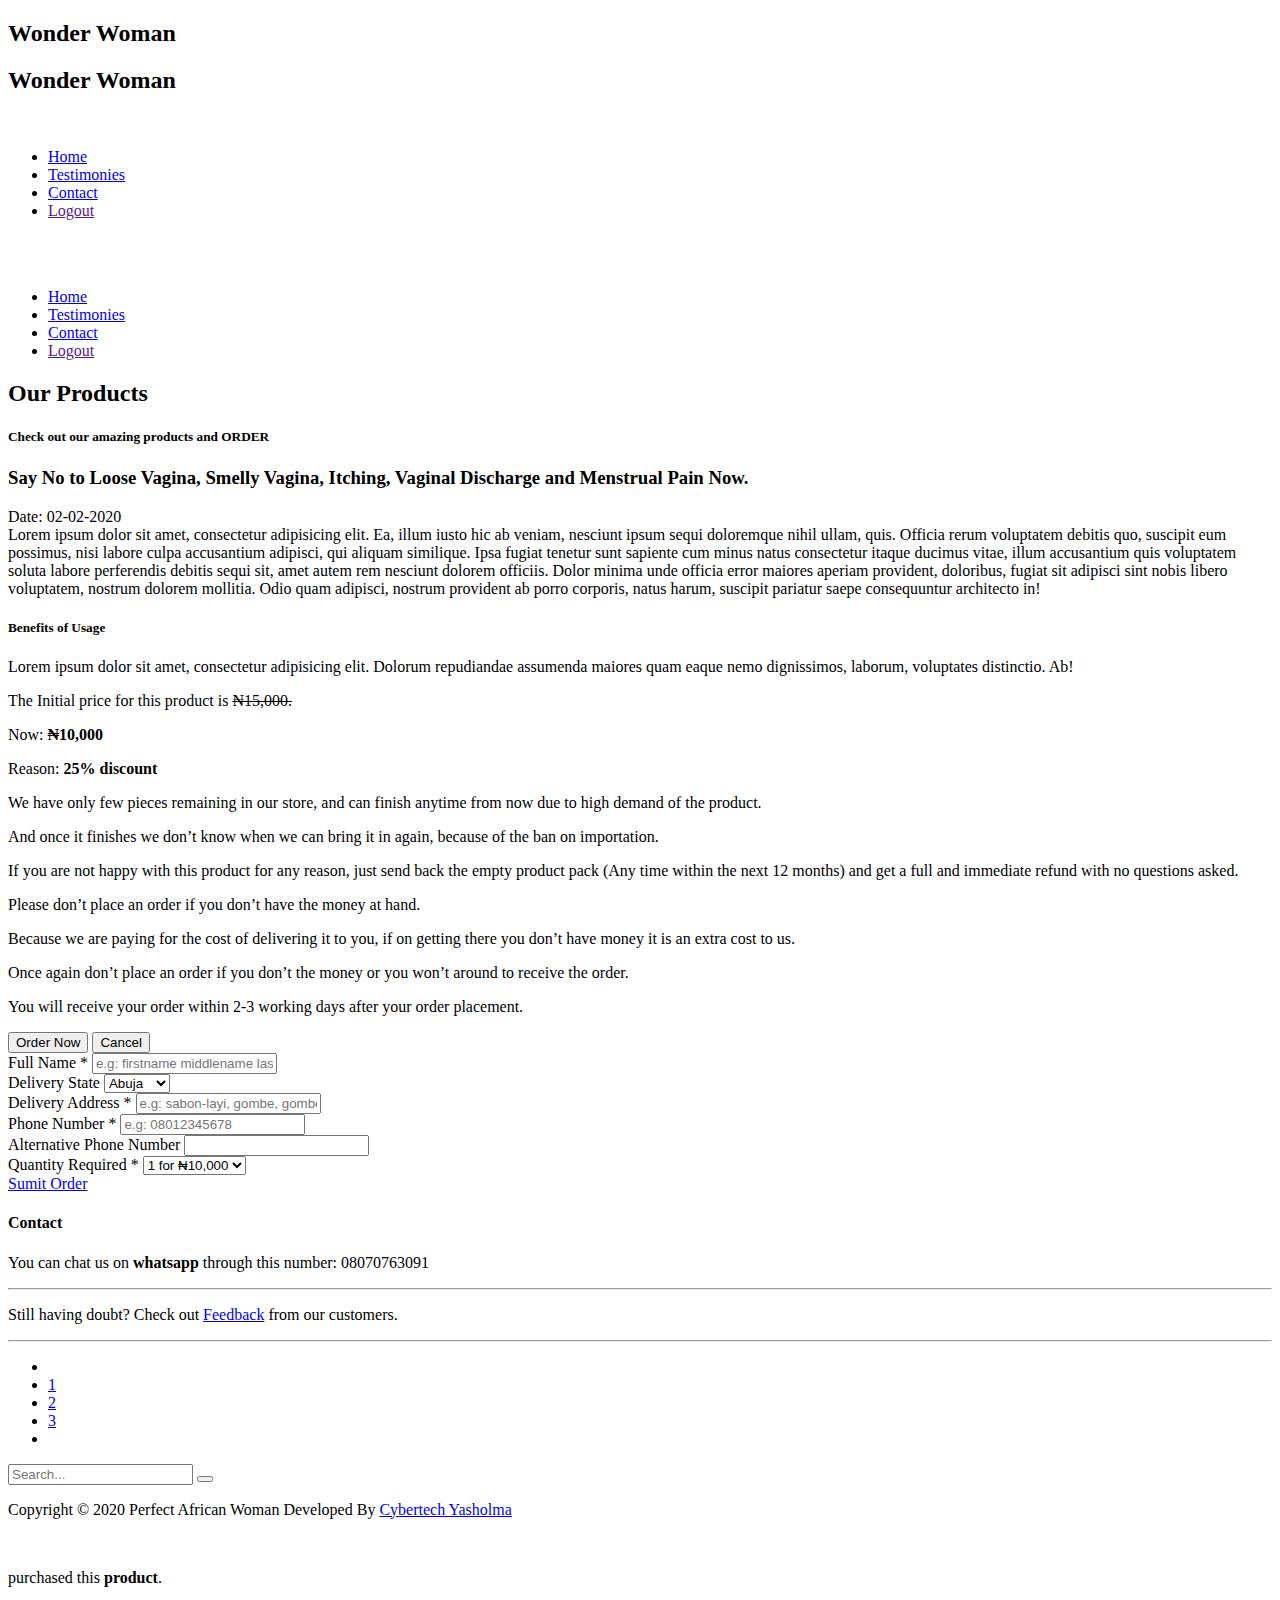
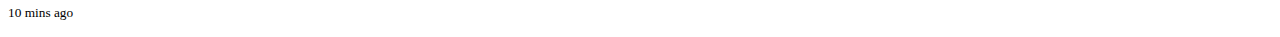
==== main.html @ cd6574d2 "Files added" ====
<!DOCTYPE html>
<html lang="en">

<head>
    <meta charset="UTF-8" />
    <meta name="viewport" content="width=device-width, initial-scale=1, shrink-to-fit=no">
    <meta http-equiv="X-UA-Compatible" content="ie=edge" />
    <title>Perfect African Woman</title>
    <!--  Google Font	-->
    <link href="https://fonts.googleapis.com/css?family=Englebert|Libre+Franklin:400,600,700,900&display=swap" rel="stylesheet">
    <!-- Bootstrap -->
    <link rel="stylesheet" href="./assets/css/bootstrap.min.css">
    <!-- Font-awesome -->
    <link rel="stylesheet" href="./assets/css/all.css">
    <!-- Custom -->
    <link rel="stylesheet" href="./assets/css/custom.css">
</head>

<body>
    <div id="main-home">
       <div class="home-content">
                <h2>Wonder Woman</h2>
            </div>
        <div id="home-overlay" class="text-center">
            <div class="home-content">
                <h2>Wonder Woman</h2>
            </div>
        </div>
        <div class="not-mobile">
            <nav class="mobile-hidden">
                <div class="nav-logo">
                    <img src="./assets/img/logo/pwa-logo-white.png" alt="">
                </div>
                <ul class="items">
                    <li class="item"><a href="./main.html" class="active">Home</a></li>
                    <li class="item"><a href="./testimony.html">Testimonies</a></li>
                    <li class="item"><a href="#contact">Contact</a></li>
                    <li class="item"><a href="">Logout</a></li>
                </ul>
            </nav>
        </div>

        <div class="mobile">
            <div class="nav-logo">
                <img src="./assets/img/logo/pwa-logo-white.png" alt="">

            </div>
            <div class="open-nav">
                <span></span>
                <span></span>
                <span></span>
            </div>

        </div>
        <div class="mobile-content">
            <div class="nav-logo">
                <img src="./assets/img/logo/paw-logo-dark.png" alt="">
            </div>
            <ul class="items">
                <li class="item"><a href="./main.html" class="active">Home</a></li>
                <li class="item"><a href="./testimony.html">Testimonies</a></li>
                <li class="item"><a href="#contact">Contact</a></li>
                <li class="item"><a href="">Logout</a></li>
            </ul>
        </div>
    </div>
    <div id="products">
        <div class="content-box">
            <div class="container">
                <div class="row">
                    <div class="col-md-12 text-center">
                        <div class="heading">
                            <h2>Our Products</h2>
                            <h5>Check out our amazing products and <strong>ORDER</strong></h5>
                        </div>
                    </div>
                </div>
            </div>

            <div class="container" id="product-container">
                <div class="row">
                    <!-- Product -->
                    <div class="col-md-8 border-right col-sm-12 mx-auto">
                        <div class="product">
                            <div class="title">
                                <h3>Say No to Loose Vagina, Smelly Vagina, Itching, Vaginal Discharge and Menstrual Pain
                                    Now.</h3>
                                <span class="time">Date: </span><time datetime="2020-02-02">02-02-2020</time>
                            </div>
                            <div class="description">
                                Lorem ipsum dolor sit amet, consectetur adipisicing elit. Ea, illum iusto hic ab veniam,
                                nesciunt ipsum sequi doloremque nihil ullam, quis. Officia rerum voluptatem debitis quo,
                                suscipit eum possimus, nisi labore culpa accusantium adipisci, qui aliquam similique.
                                Ipsa fugiat tenetur sunt sapiente cum minus natus consectetur itaque ducimus vitae,
                                illum accusantium quis voluptatem soluta labore perferendis debitis sequi sit, amet
                                autem rem nesciunt dolorem officiis. Dolor minima unde officia error maiores aperiam
                                provident, doloribus, fugiat sit adipisci sint nobis libero voluptatem, nostrum dolorem
                                mollitia. Odio quam adipisci, nostrum provident ab porro corporis, natus harum, suscipit
                                pariatur saepe consequuntur architecto in!
                            </div>
                            <div class="benefits">
                                <h5>Benefits of Usage</h5>
                                <p>
                                    Lorem ipsum dolor sit amet, consectetur adipisicing elit. Dolorum repudiandae
                                    assumenda maiores quam eaque nemo dignissimos, laborum, voluptates distinctio. Ab!
                                </p>
                            </div>

                            <div class="price-info">
                                <p class="list">The Initial price for this product is <s>&#8358;15,000.</s></p>
                                <p class="current">Now: <strong>&#8358;10,000</strong></p>
                                <p class="reason">Reason: <strong>25% discount</strong></p>
                            </div>

                            <div class="extras">
                                <p>We have only few pieces remaining in our store, and can finish anytime from now due
                                    to high demand of the product.</p>

                                <p>And once it finishes we don’t know when we can bring it in again, because of the ban
                                    on importation.</p>
                            </div>

                            <div class="warranty">
                                <p>If you are not happy with this product for any reason, just send back the empty
                                    product pack (Any time within the next 12 months) and get a full and immediate
                                    refund with no questions asked.</p>
                            </div>

                            <div class="disclamer">
                                <p class="pls">Please don’t place an order if you don’t have the money at hand.</p>
                                <p>Because we are paying for the cost of delivering it to you, if on getting there you
                                    don’t have money it is an extra cost to us.</p>
                                <p class="pls">Once again don’t place an order if you don’t the money or you won’t
                                    around to receive the order.</p>
                            </div>

                            <div class="delivery">
                                <p>You will receive your order within 2-3 working days after your order placement.</p>
                            </div>

                            <div class="order">
                                <div class="row">
                                    <div class="col-md-4 mx-auto">
                                        <button type="button" id="showOrderForm" class="btn order-btn btn-block">Order
                                            Now <span class="fas fa-shopping-cart"></span></button>
                                        <button type="button" id="closeOrderForm" class="btn d-none order-btn btn-block">Cancel</button>
                                    </div>
                                </div>
                            </div>

                            <div class="order-form">
                                <div class="row">
                                    <div class="col-md-8 col-sm-6 mx-auto">
                                        <form action="" method="POST">
                                            <div class="form-group">
                                                <label for="name">Full Name <span class="text-danger">*</span></label>
                                                <input type="text" name="name" id="name" class="form-control form-control-sm" placeholder="e.g: firstname middlename lastname">
                                            </div>

                                            <div class="form-group">
                                                <label for="state">Delivery State</label>
                                                <select name="state" id="state" class="form-control form-control-sm">
                                                    <option value="1">Abuja</option>
                                                    <option value="2">Lagos</option>
                                                    <option value="3">Gombe</option>
                                                </select>
                                            </div>

                                            <div class="form-group">
                                                <label for="address">Delivery Address <span class="text-danger">*</span></label>
                                                <input type="text" name="address" id="address" class="form-control form-control-sm" placeholder="e.g: sabon-layi, gombe, gombe state">
                                            </div>

                                            <div class="form-group">
                                                <label for="phone">Phone Number <span class="text-danger">*</span></label>
                                                <input type="number" name="phone" id="phone" class="form-control form-control-sm" placeholder="e.g: 08012345678">
                                            </div>

                                            <div class="form-group">
                                                <label for="alt_phone">Alternative Phone Number </label>
                                                <input type="number" name="alt_phone" id="alt_phone" class="form-control form-control-sm">
                                            </div>

                                            <div class="form-group">
                                                <label for="quantity">Quantity Required <span class="text-danger">*</span></label>
                                                <select name="quantity" id="quantity" class="form-control form-control-sm">
                                                    <option value="1">1 for &#8358;10,000</option>
                                                    <option value="2">2 for &#8358;18,000</option>
                                                    <option value="3">3 for &#8358;26,000</option>
                                                </select>

                                                <div class="row mt-3">
                                                    <div class="col-md-8 col-sm-4 mx-auto">
                                                        <!-- <button name="orderSubmitBtn" class="btn btn-block order-btn" type="submit">Sumit Order</button> -->
                                                        <a href="./order_summary.html" name="orderSubmitBtn" class="btn btn-block order-btn">Sumit Order</a>
                                                    </div>
                                                </div>
                                            </div>

                                        </form>
                                    </div>
                                </div>
                            </div>

                            <div class="contact" id="contact">
                                <h4>Contact</h4>
                                <p>You can chat us on <strong>whatsapp</strong> through this number: <span class="phone">08070763091 </span></p>
                            </div>
                            <hr>
                            <div class="feedback">
                                <p>Still having doubt? Check out <a href="./testimony.html">Feedback</a> from our
                                    customers. </p>
                            </div>
                            <hr>


                            <!--  Pagination  -->
                            <div class="pagination justify-content-center">
                                <ul class="pagination pagination-sm">
                                    <li class="page-item"><a class="page-link" href="#"><i class="fas fa-arrow-left"></i></a></li>
                                    <li class="page-item"><a class="page-link" href="#">1</a></li>
                                    <li class="page-item"><a class="page-link" href="#">2</a></li>
                                    <li class="page-item"><a class="page-link" href="#">3</a></li>
                                    <li class="page-item"><a class="page-link" href="#"><i class="fas fa-arrow-right"></i></a></li>
                                </ul>
                            </div>
                        </div>
                    </div>

                    <!-- Search -->
                    <div class="col-md-4 col-sm-6 mx-auto" id="search">
                        <form action="" method="POST">
                            <input type="text" class="form-control form-control-sm" placeholder="Search...">
                            <button type="submit" name="searchBtn" class="btn btn-sm btn-primary mt-2"><i class="fas fa-search"></i></button>
                        </form>
                    </div>
                </div>
            </div>
        </div>
    </div>

    <footer>
        <div class="container text-center">
            <p>Copyright &copy; 2020 Perfect African Woman Developed By <a href="https://twitter.com/yasholma" target="_blank">Cybertech Yasholma</a> </p>
        </div>
    </footer>

    <!--  Purchase Info Alert  -->
    <div class="p-toast show-anim" id="anim">
        <div class="logo-section">
            <img src="./assets/img/shopping-cart.png" class="img-fluid" alt="">
        </div>
        <div class="purchase-section">
            <p><span class="c-name"></span> purchased this <strong>product</strong>.</p>
            <p class="time"><small><span class="p-time">10 mins ago</span></small></p>
        </div>
    </div>
    
    <!--  Back to Top  -->
    <div id="back-to-top">
        <a href="#main-home">
            <i class="fas fa-angle-double-up"></i>
            <i class="fas fa-angle-double-down"></i>
        </a>
    </div>
    

    <!-- jquery -->
    <script src="./assets/js/jquery.min.js"></script>
    <!-- popper.js -->
    <script src="./assets/js/popper.min.js"></script>
    <!-- bootstrap -->
    <script src="./assets/js/bootstrap.min.js"></script>
    <!-- font-awesome -->
    <script src="./assets/js/all.js"></script>
    <!-- custom -->
    <script src="./assets/js/custom.js"></script>
</body>

</html>
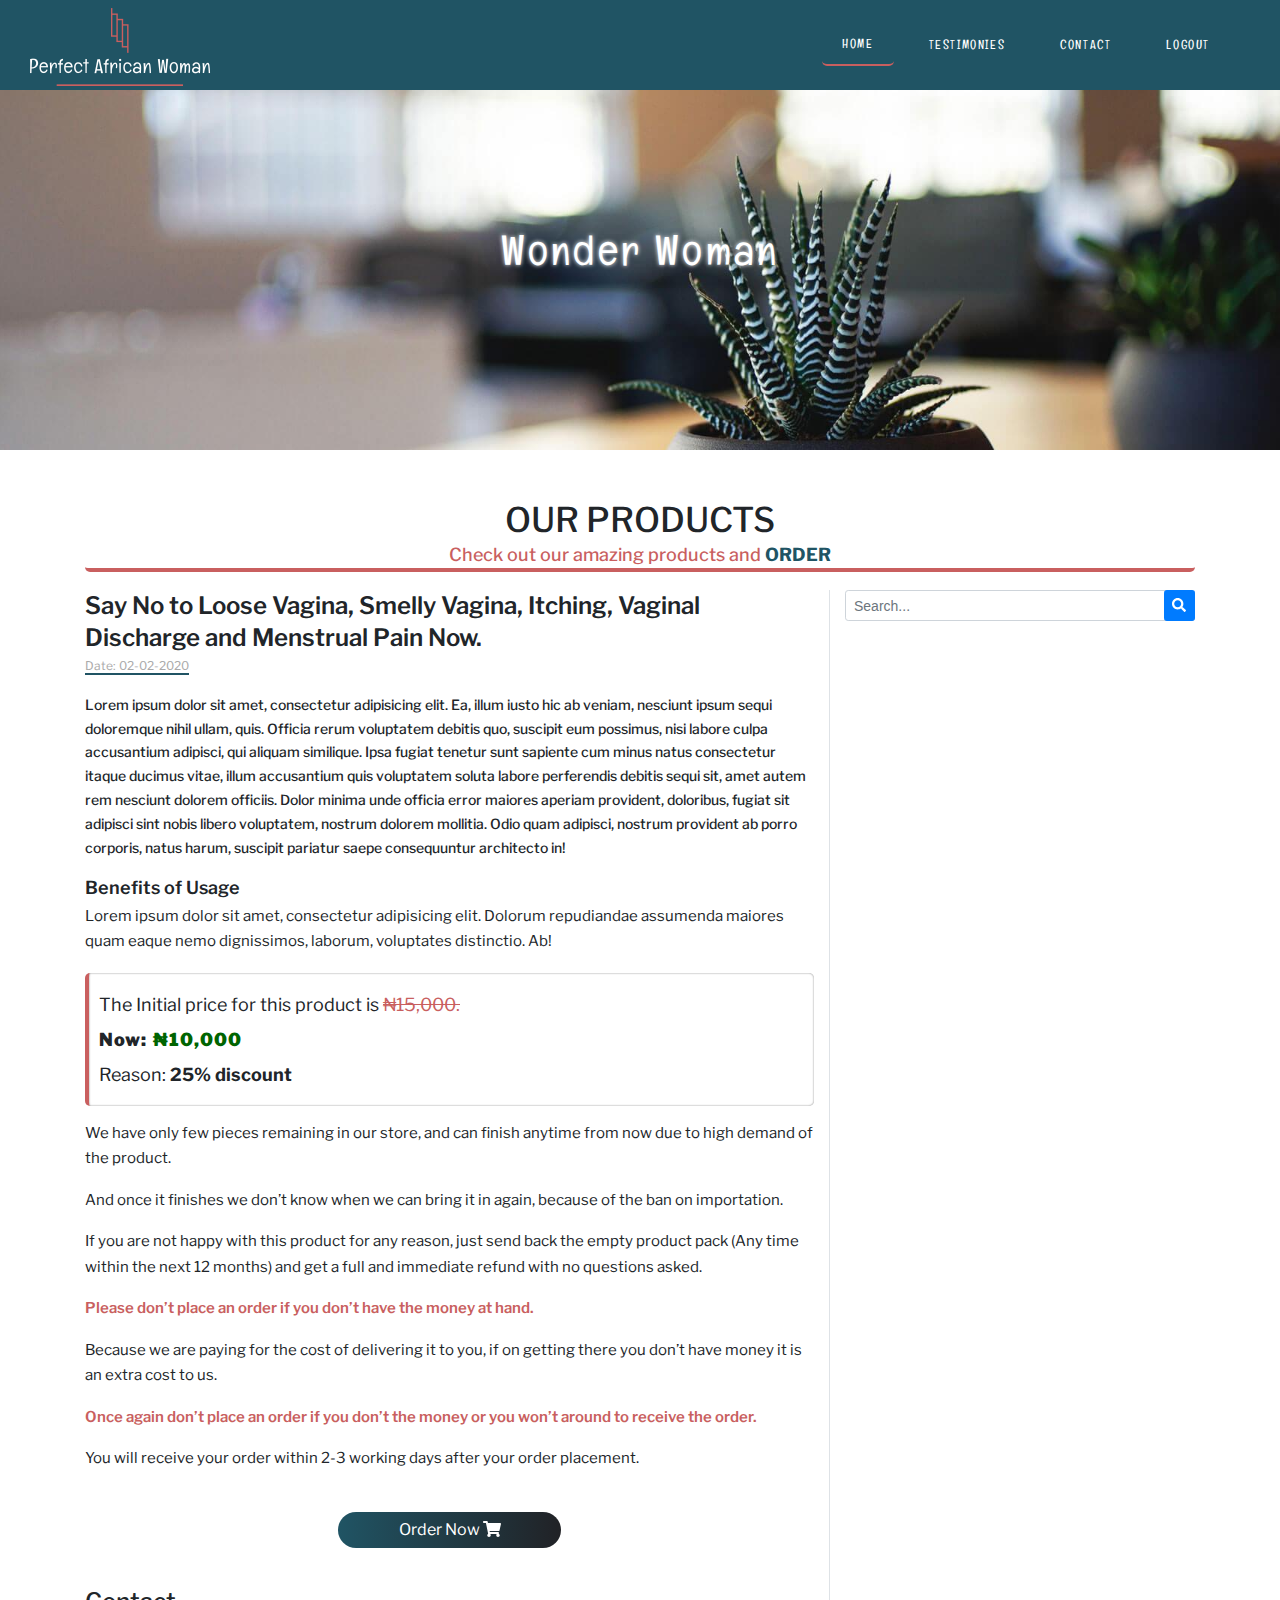
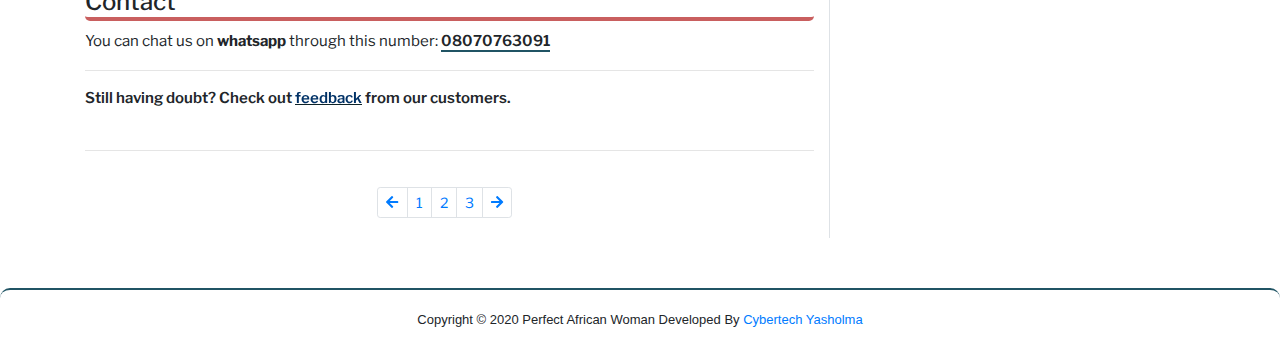
==== commit e70373f0: "Update main.html" ====
--- a/main.html
+++ b/main.html
@@ -35,7 +35,7 @@
                     <li class="item"><a href="./main.html" class="active">Home</a></li>
                     <li class="item"><a href="./testimony.html">Testimonies</a></li>
                     <li class="item"><a href="#contact">Contact</a></li>
-                    <li class="item"><a href="">Logout</a></li>
+                    <li class="item"><a href="./index.html">Logout</a></li>
                 </ul>
             </nav>
         </div>
@@ -60,7 +60,7 @@
                 <li class="item"><a href="./main.html" class="active">Home</a></li>
                 <li class="item"><a href="./testimony.html">Testimonies</a></li>
                 <li class="item"><a href="#contact">Contact</a></li>
-                <li class="item"><a href="">Logout</a></li>
+                <li class="item"><a href="./index.html">Logout</a></li>
             </ul>
         </div>
     </div>
@@ -277,4 +277,4 @@
     <script src="./assets/js/custom.js"></script>
 </body>
 
-</html>+</html>
--- a/assets/css/custom.css
+++ b/assets/css/custom.css
@@ -0,0 +1,894 @@
+:root {
+    --p-color: #205464;
+    --s-color: #c95f5f;
+    --w-color: #ffffff;
+    --t-color: #212226;
+    --t-font: 'Libre Franklin', sans-serif;
+    --nav-font: 'Englebert', sans-serif;
+}
+
+html {
+    scroll-behavior: smooth;
+}
+
+#home,
+#main-home {
+    width: 100%;
+    background: url("../img/header.jpg") center no-repeat;
+    background-size: cover;
+    background-attachment: fixed;
+    color: var(--w-color);
+    z-index: -1;
+}
+
+#home {
+    height: 100vh;
+    display: -webkit-box;
+    display: -ms-flexbox;
+    display: flex;
+    -webkit-box-pack: center;
+    -ms-flex-pack: center;
+    justify-content: center;
+    -webkit-box-align: center;
+    -ms-flex-align: center;
+    align-items: center;
+}
+
+#main-home {
+    height: 50vh;
+    position: relative;
+    z-index: 1;
+}
+
+#main-home #home-overlay > .home-content {
+    z-index: 10;
+    justify-content: center;
+    align-items: center;
+    width: 100%;
+    height: 100%;
+    display: flex;
+}
+
+#main-home #home-overlay > .home-content h2 {
+    font-family: var(--nav-font);
+    letter-spacing: .2rem;
+    font-weight: 100;
+    text-shadow: 0 0 3px;
+}
+
+#main-home .home-content {
+    display: none;
+}
+
+#home-overlay {
+    position: absolute;
+    top: 0;
+    bottom: 0;
+    left: 0;
+    right: 0;
+    background: rgba(0, 0, 0, 0.5);
+    z-index: 1;
+}
+
+.logo-bg {
+    width: 100%;
+    height: 30%;
+    background: url("../img/bg-1.JPG");
+    background-size: contain;
+    background-repeat: no-repeat;
+    background-position: top left;
+    z-index: 2;
+}
+
+.text-lg {
+    width: 100%;
+    background: var(--p-color);
+    padding: 50px 0;
+    display: none;
+    margin-bottom: -20px !important;
+}
+
+.text-lg h2 {
+    text-transform: uppercase;
+    font-family: var(--nav-font);
+    letter-spacing: .3rem;
+    font-size: 2.8em;
+}
+
+.text-lg h5 {
+    font-family: var(--t-font);
+    font-size: 1.6em;
+}
+
+#login {
+    width: 100%;
+    margin-top: 20px;
+    z-index: 3;
+}
+
+#login .card-logo {
+    text-align: center;
+    margin: 0;
+    padding: 0;
+    margin-top: -20px;
+    -webkit-transition: all 400ms linear;
+    transition: all 400ms linear;
+}
+
+#login form {
+    padding: 0px 30px 30px;
+    background: hsla(0, 20%, 100%, .8);
+    width: 100%;
+    -webkit-box-shadow: inset 0px 0px 3px hsla(0, 0%, 50%, .8);
+    box-shadow: inset 0px 0px 3px hsla(0, 0%, 50%, .8);
+    border-radius: 5px;
+    border-top: 6px solid var(--s-color);
+    margin-top: 50px;
+}
+
+#login .form-group > .form-control {
+    margin-top: -20px;
+}
+
+#login .form-control {
+    font-family: var(--t-font);
+    width: 100%;
+    padding: 20px auto;
+    -webkit-box-shadow: inset 0px 1px 2px var(--p-color), inset 1px 0 2px var(--p-color), inset -1px -1px 2px var(--p-color);
+    box-shadow: inset 0px 1px 2px var(--p-color), inset 1px 0 2px var(--p-color), inset -1px -1px 2px var(--p-color);
+}
+
+#login small {
+    margin: 0;
+    padding: 0;
+    font-family: var(--t-font);
+    font-size: 12px;
+    text-transform: lowercase;
+    color: var(--s-color);
+    padding-left: 4px;
+}
+
+#login .login-btn {
+    background: var(--p-color);
+    color: var(--w-color);
+    text-transform: uppercase;
+    letter-spacing: 0.2rem;
+    font-family: var(--nav-font);
+    border-radius: 50px;
+    margin-top: 10px;
+    cursor: pointer;
+    -webkit-transition: all 300ms linear;
+    transition: all 300ms linear;
+}
+
+#login .login-btn:hover {
+    background: var(--s-color);
+}
+
+/* Main Page */
+#products {
+    width: 100%;
+}
+
+.content-box {
+    margin: 50px auto;
+}
+
+.heading {
+    border-bottom: 4px solid var(--s-color);
+    border-radius: 5px;
+    padding-bottom: 3px;
+}
+
+.heading h2 {
+    text-transform: uppercase;
+    font-family: var(--t-font);
+    margin: 0;
+    padding: 0;
+}
+
+.heading h5 {
+    font-size: 13px;
+    font-family: var(--t-font);
+    margin: 0;
+    padding: 0;
+    color: var(--s-color);
+    margin-top: 3px;
+}
+
+.heading h5 strong {
+    color: var(--p-color)
+}
+
+#product-container {
+    margin-top: 18px;
+}
+
+.product {
+    font-family: var(--t-font);
+}
+
+.product .title {
+    margin-bottom: 16px;
+}
+
+.product .title h3 {
+    font-size: 18px;
+    font-weight: 600;
+    text-align: left;
+    margin: 0;
+    padding: 0;
+    line-height: 1.3;
+}
+
+.product .time,
+.product time {
+    font-size: 12px;
+    color: #aaa;
+    border-bottom: 2px solid var(--p-color);
+}
+
+.product .description {
+    font-size: 14px;
+    font-weight: 500;
+    line-height: 1.7;
+}
+
+.benefits {
+    margin: 18px auto;
+}
+
+.benefits h5 {
+    margin: 0;
+    font-size: 16px;
+    font-weight: 600;
+    text-align: left;
+}
+
+.benefits p,
+.warranty p,
+.extras p,
+.disclamer p,
+.delivery p {
+    font-size: 14px;
+    margin-top: 5px;
+    line-height: 1.7;
+}
+
+.price-info {
+    -webkit-box-shadow: inset 0 0 2px hsla(0, 0%, 0%, 0.5);
+    box-shadow: inset 0 0 2px hsla(0, 0%, 0%, 0.5);
+    padding: 10px;
+    border-radius: 5px;
+    margin-bottom: 15px;
+    border-left: 4px solid var(--s-color);
+    -webkit-box-sizing: border-box;
+    box-sizing: border-box;
+}
+
+.price-info p {
+    font-size: 14px;
+    margin: 8px auto;
+}
+
+.price-info p.list s {
+    color: var(--s-color);
+}
+
+.price-info p.current {
+    font-weight: 900;
+    letter-spacing: 0.07rem;
+}
+
+.price-info p.current strong {
+    color: darkgreen;
+}
+
+
+.disclamer .pls {
+    color: var(--s-color);
+    font-weight: 600;
+}
+
+.order {
+    margin: 40px auto;
+}
+
+.order-btn {
+    background: -webkit-gradient(linear, left top, right top, from(var(--p-color)), to(var(--t-color)));
+    background: linear-gradient(to right, var(--p-color), var(--t-color));
+    border: none;
+    border-radius: 50px;
+    color: var(--w-color);
+    -webkit-transition: all 500ms linear;
+    transition: all 500ms linear;
+}
+
+.order-btn:hover {
+    background: var(--s-color);
+    border: none;
+    border-radius: 50px;
+    color: var(--w-color);
+    -webkit-transform: translateY(5px);
+    transform: translateY(5px);
+}
+
+.contact h4 {
+    border-bottom: 4px solid var(--s-color);
+    border-radius: 5px;
+}
+
+.contact p {
+    font-size: 15px;
+    line-height: 1.7
+}
+
+.contact p span.phone {
+    font-weight: 600;
+    border-bottom: 2px solid var(--p-color);
+}
+
+.feedback {
+    margin-bottom: 40px;
+}
+
+.feedback p {
+    font-size: 14px;
+    font-weight: 600;
+}
+
+.feedback p a {
+    -webkit-filter: brightness(40%);
+    filter: brightness(40%);
+    text-transform: lowercase;
+    text-decoration: underline;
+    -webkit-text-decoration-color: var(--p-color);
+    text-decoration-color: var(--p-color);
+    cursor: pointer;
+}
+
+.pagination ul {
+    -webkit-transform: translateX(-5px);
+    transform: translateX(-5px);
+    margin: 20px auto;
+}
+
+/* Search */
+#search form {
+    position: relative;
+}
+
+#search form input {
+    position: absolute;
+    top: 0;
+    left: 0;
+}
+
+#search form button {
+    position: absolute;
+    right: 0px;
+    top: -8px;
+    border-left: none;
+}
+
+footer {
+    border-top: 2px solid var(--p-color);
+    border-top-left-radius: 10px;
+    border-top-right-radius: 10px;
+    padding: 20px
+}
+
+footer p {
+    padding: 0;
+    margin: 0;
+    font-size: 13px;
+    color: hsl(120, 60% 100%);
+}
+
+/* Order Form */
+.order-form {
+    border: 2px solid var(--p-color);
+    -webkit-box-shadow: inset 0 -4px var(--s-color), 0 0 1px var(--p-color);
+    box-shadow: inset 0 -4px var(--s-color), 0 0 1px var(--p-color);
+    border-bottom: none;
+    border-radius: 6px;
+    padding: 10px;
+    margin-bottom: 18px;
+    display: none;
+    z-index: 5;
+}
+
+.order-form .form-group label {
+    font-size: 13px;
+    margin-bottom: 3px;
+}
+
+/* Testimony */
+.testimony {
+    margin: 30px auto 10px;
+}
+
+.test {
+    border-bottom: 1px solid var(--p-color);
+    padding-bottom: 10px;
+    border-radius: 5px;
+    margin: 20px auto;
+}
+
+.testimony .t-img {
+    text-align: center;
+    border: 1px solid var(--s-color);
+    border-radius: 5px;
+    -webkit-box-shadow: 0 0 3px var(--p-color);
+    box-shadow: 0 0 3px var(--p-color);
+}
+
+.testimony .t-body {
+    margin-top: 20px;
+}
+
+.testimony .t-body p {
+    font-size: 14px;
+    font-weight: 500;
+    line-height: 1.4;
+    margin: 0;
+    margin-bottom: 8px;
+}
+
+.testimony .t-author {
+    border-radius: 10px;
+    border-top: 1px solid var(--p-color);
+    border-bottom: 1px solid var(--p-color);
+    font-size: 14px;
+    font-weight: 600;
+    text-align: center;
+    margin-top: 10px;
+}
+
+/* Order Summary */
+.order-summary {
+    -webkit-box-shadow: 0 0 4px hsla(0, 0%, 0%, 0.8);
+    box-shadow: 0 0 4px hsla(0, 0%, 0%, 0.8);
+    padding: 15px 10px;
+    border-radius: 5px;
+    margin: 20px auto;
+}
+
+.order-summary div {
+    border-radius: 10px;
+    border-top: 1px solid var(--p-color);
+    border-bottom: 1px solid var(--p-color);
+    margin-bottom: 18px;
+    padding-bottom: 10px;
+    padding-top: 10px;
+    padding-left: 5px;
+    -webkit-transition: all 300ms ease-in;
+    transition: all 300ms ease-in;
+}
+
+.order-summary div:hover {
+    color: var(--w-color);
+    background: var(--s-color);
+    border-color: var(--s-color);
+}
+
+.order-summary div > p {
+    font-size: 16px;
+    font-weight: 400;
+    line-height: 1;
+    padding: 0;
+    margin: 0;
+}
+
+.order-summary div > p span {
+    font-family: var(--nav-font);
+    font-size: 18px;
+    font-weight: 600;
+    text-align: justify;
+}
+
+.p-toast {
+    border: 1px solid var(--p-color);
+    -webkit-box-shadow: 0px 0px 4px var(--p-color);
+    box-shadow: 0px 0px 4px var(--p-color);
+    width: 300px;
+    max-height: 130px;
+    position: fixed;
+    right: 20px;
+    bottom: 10px;
+    border-radius: 5px;
+    -webkit-transform: translateX(10px);
+    transform: translateX(10px);
+    background: var(--w-color);
+    padding: 20px;
+    display: -webkit-box;
+    display: -ms-flexbox;
+    display: flex;
+    -webkit-box-orient: horizontal;
+    -webkit-box-direction: normal;
+    -ms-flex-direction: row;
+    flex-direction: row;
+    font-family: var(--t-font);
+    -webkit-transition: all 1s ease-in-out;
+    transition: all 1s ease-in-out;
+    z-index: 4;
+}
+
+.logo-section {
+    width: 100px;
+    margin-right: 10px;
+    border-right: 2px solid var(--p-color);
+    border-radius: 5px;
+    padding: 0 5px 0 0;
+    -webkit-box-align: center;
+    -ms-flex-align: center;
+    align-items: center;
+    -ms-flex-line-pack: center;
+    align-content: center;
+    -webkit-box-pack: center;
+    -ms-flex-pack: center;
+    justify-content: center;
+}
+
+.logo-section img {
+    text-align: center;
+}
+
+.purchase-section p {
+    padding: 0;
+    margin: 0;
+    font-size: 13px;
+    text-transform: uppercase;
+}
+
+.c-name {
+    font-weight: bold;
+    font-family: var(--nav-font);
+    font-size: 15px;
+}
+
+p.time {
+    text-transform: lowercase !important;
+    font-size: 13px;
+}
+
+
+.p-toast.show-anim {
+    opacity: 0;
+}
+
+/* Navigation */
+.not-mobile {
+    display: none;
+}
+
+.mobile {
+    display: -webkit-box;
+    display: -ms-flexbox;
+    display: flex;
+    -webkit-box-orient: vertical;
+    -webkit-box-direction: normal;
+    -ms-flex-direction: column;
+    flex-direction: column;
+    -webkit-box-pack: center;
+    -ms-flex-pack: center;
+    justify-content: center;
+    z-index: 12;
+}
+
+.mobile .nav-logo {
+    z-index: 2;
+}
+
+.mobile .nav-logo img {
+    width: 150px;
+    min-width: 100px;
+    display: block;
+    height: auto;
+    margin-top: -30px;
+}
+
+.open-nav {
+    -ms-flex-item-align: end;
+    align-self: flex-end;
+    position: absolute;
+    right: 20px;
+    top: 43px;
+    cursor: pointer;
+    z-index: 12;
+    -webkit-transition: all 300ms linear;
+    transition: all 300ms linear;
+
+}
+
+.open-nav span {
+    border-top: 5px solid var(--w-color);
+    width: 50px;
+    height: 4px;
+    display: block;
+    margin-bottom: 4px;
+    border-radius: 5px;
+    -webkit-transition: all 300ms linear;
+    transition: all 300ms linear;
+
+}
+
+.open-nav.close-nav span {
+    border-color: var(--s-color);
+    -webkit-transition: all 300ms linear;
+    transition: all 300ms linear;
+
+}
+
+.open-nav.close-nav span:nth-child(1) {
+    -webkit-transform: rotate(45deg) translateY(11px);
+    transform: rotate(45deg) translateY(11px);
+}
+
+.open-nav.close-nav span:nth-child(2) {
+    opacity: 0;
+}
+
+.open-nav.close-nav span:nth-child(3) {
+    -webkit-transform: rotate(-45deg) translateY(-14px);
+    transform: rotate(-45deg) translateY(-14px)
+}
+
+.mobile-content {
+    position: absolute;
+    top: 0;
+    left: 0;
+    width: 100%;
+    height: 100vh;
+    background: rgba(255, 255, 255, 1);
+    z-index: 11;
+    display: -webkit-box;
+    display: -ms-flexbox;
+    display: flex;
+    -webkit-box-orient: vertical;
+    -webkit-box-direction: normal;
+    -ms-flex-direction: column;
+    flex-direction: column;
+    -webkit-box-align: center;
+    -ms-flex-align: center;
+    align-items: center;
+    -webkit-transition: all 500ms linear;
+    transition: all 500ms linear;
+}
+
+.mobile-content {
+    margin-left: -9999px;
+}
+
+.mobile-content .nav-logo {
+    margin-left: -30px;
+}
+
+.mobile-content .items {
+    padding: 0;
+    margin: 0;
+}
+
+.mobile-content .items .item {
+    list-style-type: none;
+    margin-bottom: 10px;
+}
+
+.mobile-content .items .item a {
+    display: inline-block;
+    padding: 10px 20px 5px 0;
+    color: var(--t-color);
+    -webkit-transition: all 100ms linear;
+    transition: all 100ms linear;
+    border-radius: 5px;
+    font-size: 20px;
+    font-family: var(--nav-font);
+}
+
+.mobile-content .items .item a.active {
+    border-bottom: 2px solid var(--s-color);
+}
+
+.mobile-content .items .item a:hover {
+    border-bottom: 2px solid var(--s-color);
+    text-decoration: none;
+    color: #aaa;
+}
+
+/* Back to Top */
+#back-to-top {
+    position: fixed;
+    right: 5px;
+    bottom: 4px;
+    border: 1px solid var(--p-color);
+    border-radius: 50px;
+    cursor: pointer;
+    z-index: 10;
+    transition: all 400ms linear;
+    opacity: 0;
+}
+
+#back-to-top a {
+    display: inline-block;
+    padding: 8px;
+    background: var(--p-color);
+    color: var(--w-color);
+    border-radius: 5px;
+    font-size: 13px;
+    transition: all 400ms linear;
+}
+
+#back-to-top a:hover {
+    background: var(--s-color);
+}
+
+#back-to-top:hover {
+    transform: translateY(-5px);
+    border-color: var(--s-color);
+}
+
+
+
+/* Responsive Stylings */
+@media (min-width: 768px) {
+    .logo-bg {
+        display: none;
+    }
+    
+    #main-home .home-content {
+        display: block;
+        position: absolute;
+        top: 50%;
+        left: 50%;
+        transform: translateX(-50%);
+    }
+    
+    #main-home .home-content h2 {
+        font-family: var(--nav-font);
+        font-size: 42px;
+        letter-spacing: .2rem;
+        text-shadow: 0 0 4px;
+    }
+
+    #main-home #home-overlay {
+        display: none;
+    }
+    
+    .text-lg {
+        display: block;
+    }
+
+    #login {
+        margin-top: 150px;
+    }
+
+    .not-mobile {
+        display: block;
+        z-index: 3;
+    }
+
+    /* Navigation */
+    .mobile,
+    .mobile-content {
+        display: none;
+    }
+
+    nav {
+        display: -webkit-box;
+        display: -ms-flexbox;
+        display: flex;
+        -webkit-box-orient: horizontal;
+        -webkit-box-direction: normal;
+        -ms-flex-direction: row;
+        flex-direction: row;
+        background: var(--p-color);
+        height: 90px;
+        color: var(--w-color);
+        -webkit-box-align: center;
+        -ms-flex-align: center;
+        align-items: center;
+        z-index: 10;
+        width: 100%;
+    }
+
+    .nav-logo {
+        margin-bottom: -4px;
+        padding-left: 20px;
+        -webkit-box-pack: center;
+        -ms-flex-pack: center;
+        justify-content: center;
+        -ms-flex-item-align: center;
+        align-self: center;
+    }
+
+    .nav-logo img {
+        min-width: 100px;
+        display: block;
+        width: 200px;
+    }
+
+    .items {
+        width: 100%;
+        display: -webkit-box;
+        display: -ms-flexbox;
+        display: flex;
+        -webkit-box-pack: end;
+        -ms-flex-pack: end;
+        justify-content: flex-end;
+        -webkit-box-align: center;
+        -ms-flex-align: center;
+        align-items: center;
+        margin: 0;
+        padding: 0;
+    }
+
+    .items .item {
+        list-style-type: none;
+        margin-right: 15px;
+        font-family: var(--nav-font);
+        text-transform: uppercase;
+        font-size: 13px;
+        letter-spacing: .1rem;
+    }
+
+    .items .item:last-child {
+        margin-right: 50px;
+    }
+
+    .items .item a {
+        display: inline-block;
+        padding: 10px 20px;
+        color: var(--w-color);
+        -webkit-transition: all 100ms linear;
+        transition: all 100ms linear;
+        border-radius: 5px;
+    }
+
+    .items .item a.active {
+        border-bottom: 2px solid var(--s-color);
+    }
+
+    .items .item a:hover {
+        border-bottom: 2px solid var(--s-color);
+        text-decoration: none;
+        color: #aaa;
+    }
+    
+    /*  Back to Top  */
+    #back-to-top {
+        right: 30px;    
+    }
+    
+    #back-to-top a {
+        padding: 10px;
+        font-size: 18px;
+        transition: all 400ms linear;
+    }
+}
+
+@media (min-width: 1024px) {
+    .heading h2 {
+        font-size: 34px;
+    }
+
+    .heading h5 {
+        font-size: 18px;
+    }
+
+    .product .title h3 {
+        font-size: 24px;
+    }
+
+    .benefits h5 {
+        font-size: 18px;
+    }
+
+
+    .product p {
+        font-size: 15px;
+    }
+
+    .price-info p {
+        font-size: 18px;
+    }
+}